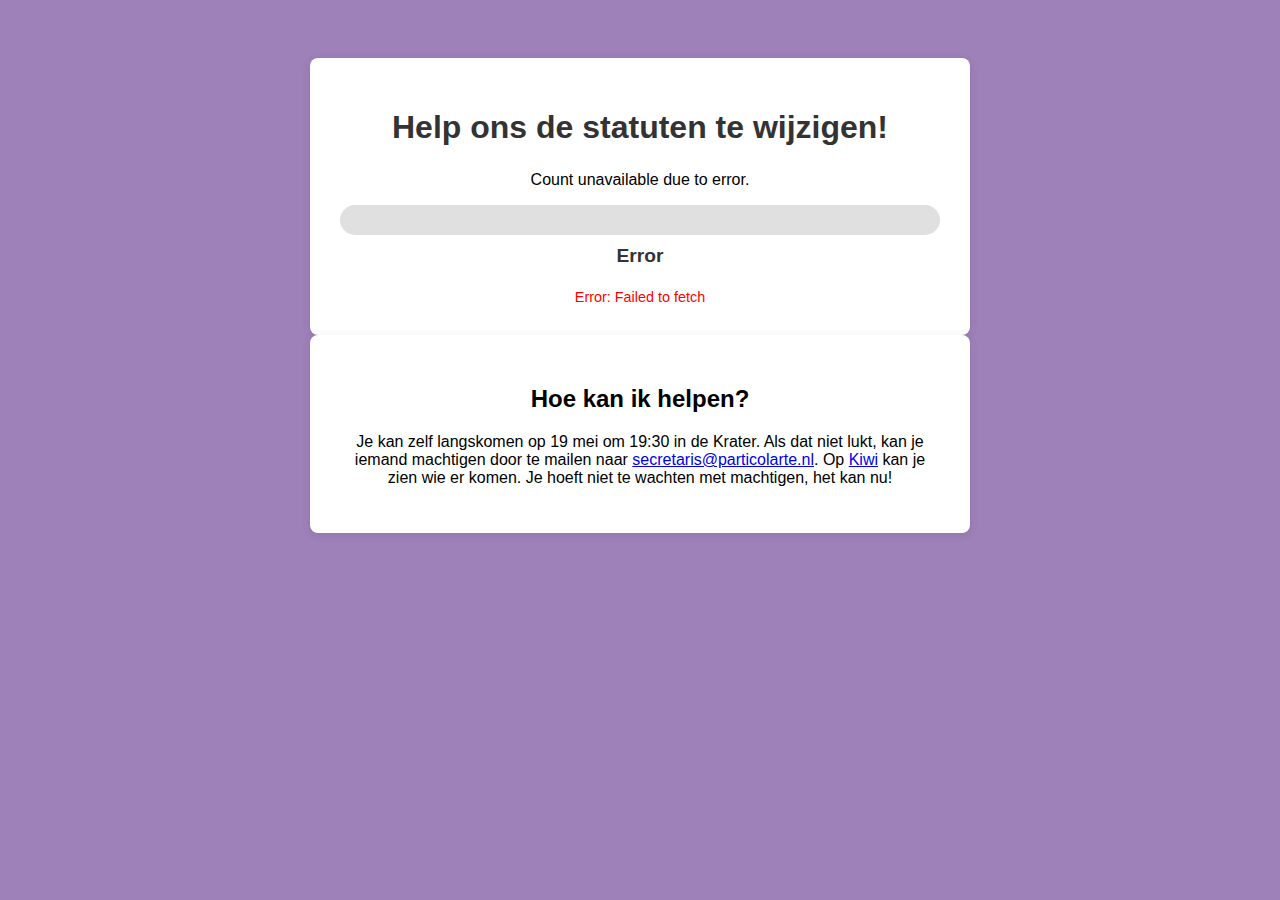
==== index.html @ f8a278a8 "change name" ====
<!DOCTYPE html>
<html lang="en">
<head>
    <meta charset="UTF-8">
    <meta name="viewport" content="width=device-width, initial-scale=1.0">
    <title>Statuten-ALV voortgang</title>
    <link rel="stylesheet" href="style.css">
    <style>
        body {
            font-family: sans-serif;
            display: flex;
            flex-direction: column; /* Stack elements vertically */
            align-items: center;
            padding-top: 50px;
            background-color: #9F81BA;
        }
    </style>
</head>
<body>
    <div class="container">
        <!-- <p>
            We hebben op dit moment 79 leden in de vereniging. Er moet tweederde daarvan gerepresenteerd zijn op de ALV. Dat zijn 56 mensen.
        </p> -->
        <h1>Help ons de statuten te wijzigen!</h1>
        <p class="people-count" id="peopleCount">Loading count...</p>
        <p> </p>
    <!-- </div>
    <div class="container">
        <h1>Current Progress</h1> -->

        <!-- Progress Bar Area -->
        <div class="progress-container">
            <div class="progress-bar-background">
                <div class="progress-bar-value" id="progressBar" role="progressbar" aria-valuenow="0" aria-valuemin="0" aria-valuemax="100">
                    <!-- Optional: Text inside the bar -->
                    <!-- <span id="progressTextInner">0%</span> -->
                </div>
            </div>
        </div>

        <!-- Percentage Text Area -->
        <div class="progress-percentage-text" id="percentageText">Loading...</div>
        <div id="errorDisplay" class="error"></div>
    </div>
    <div class="container">
        <h2>Hoe kan ik helpen?</h2>
        <p>Je kan zelf langskomen op 19 mei om 19:30 in de Krater. Als dat niet lukt, kan je iemand machtigen door te mailen naar <a href="mailto:secretaris@particolarte.nl?subject=Machtiging%20statuten-ALV&body=Hoi%20secretaris!%0A%0AIk%20wil%20graag%20%5BINSERT%20NAAM%5D%20machtigen%20voor%20de%20statuten-ALV." target="_blank">secretaris@particolarte.nl</a>. Op <a href="https://kiwi.particolarte.nl/activity/0195b56d-a763-7397-88a0-a2010992658e" target="_blank" >Kiwi</a> kan je zien wie er komen. Je hoeft niet te wachten met machtigen, het kan nu!</p>
    </div>

    <script>
        // --- Configuration ---
        // !! IMPORTANT !! Replace with YOUR *CSV* publish URL
        const SHEET_URL = 'https://docs.google.com/spreadsheets/d/e/2PACX-1vRUcIyqcUhGu8oHtG4Pw8fHvVdH6YibbYN77EcGEZqbZ_vM8fdcWvjQQYb8rzZCvZMHp67QBlbj0mts/pub?output=csv';

        // !! IMPORTANT !! Adjust indices for your specific cells
        // Percentage Cell (e.g., H6)
        const PERCENTAGE_ROW_INDEX = 7; // Row 6 is index 5
        const PERCENTAGE_COL_INDEX = 0; // Column H is index 7

        // People Count Cell (e.g., I6)
        const COUNT_ROW_INDEX = 1;    // Row 6 is index 5 (Same row as percentage)
        const COUNT_COL_INDEX = 0;    // Column I is index 8

        const POLLING_INTERVAL_MS = 15000; // Check every 15 seconds
        // --- End Configuration ---

        const progressBarElement = document.getElementById('progressBar');
        const percentageTextElement = document.getElementById('percentageText');
        const peopleCountElement = document.getElementById('peopleCount'); // Get reference to new paragraph
        const errorElement = document.getElementById('errorDisplay');

        // Renamed function to reflect it fetches multiple data points
        async function fetchAndUpdateData() {
            console.log('Fetching data...');
            errorElement.textContent = ''; // Clear previous errors
            // Set loading states
            // if (!percentageTextElement.textContent.includes('%')) percentageTextElement.textContent = 'Updating...';
            // if (!peopleCountElement.textContent.includes('people')) peopleCountElement.textContent = 'Updating count...';


            try {
                const response = await fetch(SHEET_URL + '&cachebust=' + new Date().getTime());
                if (!response.ok) throw new Error(`HTTP error! status: ${response.status}`);

                const text = await response.text();
                const rows = text.split('\n');

                // --- Extract Percentage ---
                let percentageValue = null;
                if (rows.length > PERCENTAGE_ROW_INDEX) {
                    const cols = rows[PERCENTAGE_ROW_INDEX].split(',');
                    if (cols.length > PERCENTAGE_COL_INDEX) {
                        percentageValue = cols[PERCENTAGE_COL_INDEX].replace(/^"|"$/g, ''); // Clean quotes
                    } else {
                        throw new Error(`Percentage column index ${PERCENTAGE_COL_INDEX} out of bounds.`);
                    }
                } else {
                    throw new Error(`Percentage row index ${PERCENTAGE_ROW_INDEX} out of bounds.`);
                }

                 // --- Extract People Count ---
                let peopleCountValue = null;
                // Ensure the SPECIFIC row for the count exists
                if (rows.length > COUNT_ROW_INDEX) {
                    // *** The Key Fix: Split the CORRECT row string for the count ***
                    const countCols = rows[COUNT_ROW_INDEX].split(',');
                    // Now access the column within that specific row's columns
                    if (countCols.length > COUNT_COL_INDEX) {
                        peopleCountValue = countCols[COUNT_COL_INDEX].replace(/^"|"$/g, '');
                    } else {
                         // Don't throw error here, just log it maybe, or set count to 'N/A'
                         console.warn(`Count column index ${COUNT_COL_INDEX} out of bounds.`);
                         peopleCountValue = 'N/A'; // Indicate count couldn't be found
                    }
                } else {
                    // Don't throw error here, just log it maybe, or set count to 'N/A'
                    console.warn(`Count row index ${COUNT_ROW_INDEX} out of bounds.`);
                    peopleCountValue = 'N/A'; // Indicate count couldn't be found
                }


                // --- Process and Update Percentage ---
                let numericPercentage = NaN;
                if (percentageValue !== null) {
                    numericPercentage = parseFloat(percentageValue.toString().replace('%', ''));
                }
                if (isNaN(numericPercentage)) {
                    console.error(`Invalid percentage data: "${percentageValue}"`); // Log specific error
                    percentageTextElement.textContent = 'Invalid %';
                    progressBarElement.style.width = '0%'; // Reset bar on bad data
                    progressBarElement.setAttribute('aria-valuenow', 0);
                } else {
                     if (Math.abs(numericPercentage) <= 1 && percentageValue.toString().indexOf('%') === -1) {
                         numericPercentage *= 100;
                     }
                     const validPercentage = Math.max(0, Math.min(100, numericPercentage));
                     progressBarElement.style.width = validPercentage + '%';
                     progressBarElement.setAttribute('aria-valuenow', validPercentage.toFixed(1));
                     percentageTextElement.textContent = validPercentage.toFixed(1) + '%';
                     percentageTextElement.classList.remove('loading');
                }


                // --- Process and Update People Count ---
                 // Basic check if count value looks like a number or is 'N/A'
                 if (peopleCountValue !== null && (peopleCountValue === 'N/A' || !isNaN(parseInt(peopleCountValue)))) {
                     if (peopleCountValue === 'N/A') {
                         peopleCountElement.textContent = 'Count data unavailable.';
                     } else {
                         peopleCountElement.textContent = ` We hebben op dit moment 79 leden in de vereniging. Er moet tweederde daarvan gerepresenteerd zijn op de ALV. Dat zijn 56 mensen. Er zijn op dit moment ${peopleCountValue} mensen gerepresenteerd. Dat is ${numericPercentage}% van het totaal dat we nodig hebben.`;
                     }
                 } else {
                     console.error(`Invalid count data: "${peopleCountValue}"`);
                     peopleCountElement.textContent = 'Invalid count data.';
                 }
                 peopleCountElement.classList.remove('loading'); // Remove loading class if any

            } catch (error) {
                console.error('Failed to fetch or update data:', error);
                // Display general error and reset UI elements
                errorElement.textContent = `Error: ${error.message}`;
                percentageTextElement.textContent = 'Error';
                progressBarElement.style.width = '0%';
                progressBarElement.setAttribute('aria-valuenow', 0);
                peopleCountElement.textContent = 'Count unavailable due to error.'; // Update count display on error
            }
        }

        // Initial fetch
        fetchAndUpdateData();

        // Set up polling
        setInterval(fetchAndUpdateData, POLLING_INTERVAL_MS);

    </script>
</body>
</html>
---- style.css ----
.container {
    width: 80%;
    max-width: 600px;
    background-color: #fff;
    padding: 30px;
    border-radius: 8px;
    box-shadow: 0 2px 10px rgba(0,0,0,0.1);
    text-align: center;
}
h1 {
    margin-bottom: 25px;
    color: #333;
}
/* Progress Bar Styles */
.progress-container {
    width: 100%;
    margin-bottom: 10px; /* Space between bar and text */
}
.progress-bar-background {
    width: 100%;
    height: 30px;
    background-color: #e0e0e0; /* Light grey background */
    border-radius: 15px;      /* Rounded corners */
    overflow: hidden;         /* Keep inner bar contained */
    position: relative;       /* For potential future text overlay */
}
.progress-bar-value {
    height: 100%;
    width: 0%; /* Start at 0% */
    background-color: #007C89; /* Green progress color */
    border-radius: 15px;
    transition: width 0.5s ease-in-out; /* Smooth animation */
    text-align: center; /* Center text if added inside */
    color: white;      /* Text color if added inside */
    line-height: 30px; /* Vertically center text if added inside */
    font-weight: bold;
}
/* Text Display (separate from bar) */
.progress-percentage-text {
    font-size: 1.2em;
    font-weight: bold;
    color: #333;
    margin-top: 10px;
    min-height: 1.5em; /* Prevent layout shift */
}
.loading { color: #aaa; }
.error { color: red; font-size: 0.9em; margin-top: 15px; }
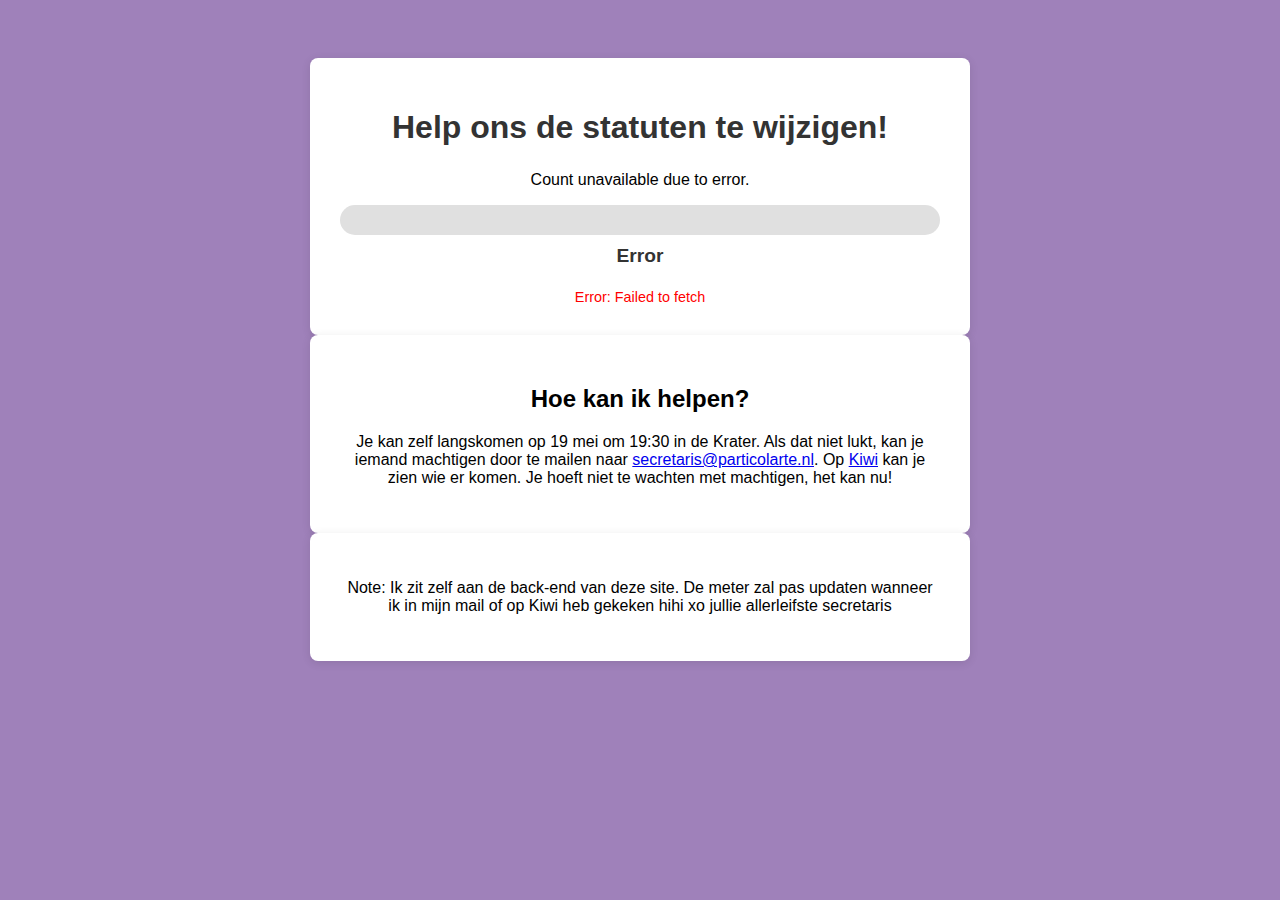
==== commit 3ba7af20: "add discmlaimer" ====
--- a/index.html
+++ b/index.html
@@ -46,7 +46,10 @@
         <h2>Hoe kan ik helpen?</h2>
         <p>Je kan zelf langskomen op 19 mei om 19:30 in de Krater. Als dat niet lukt, kan je iemand machtigen door te mailen naar <a href="mailto:secretaris@particolarte.nl?subject=Machtiging%20statuten-ALV&body=Hoi%20secretaris!%0A%0AIk%20wil%20graag%20%5BINSERT%20NAAM%5D%20machtigen%20voor%20de%20statuten-ALV." target="_blank">secretaris@particolarte.nl</a>. Op <a href="https://kiwi.particolarte.nl/activity/0195b56d-a763-7397-88a0-a2010992658e" target="_blank" >Kiwi</a> kan je zien wie er komen. Je hoeft niet te wachten met machtigen, het kan nu!</p>
     </div>
-
+    <break></break>
+    <div class="container">
+        <p>Note: Ik zit zelf aan de back-end van deze site. De meter zal pas updaten wanneer ik in mijn mail of op Kiwi heb gekeken hihi xo jullie allerleifste secretaris</p>
+    </div>
     <script>
         // --- Configuration ---
         // !! IMPORTANT !! Replace with YOUR *CSV* publish URL
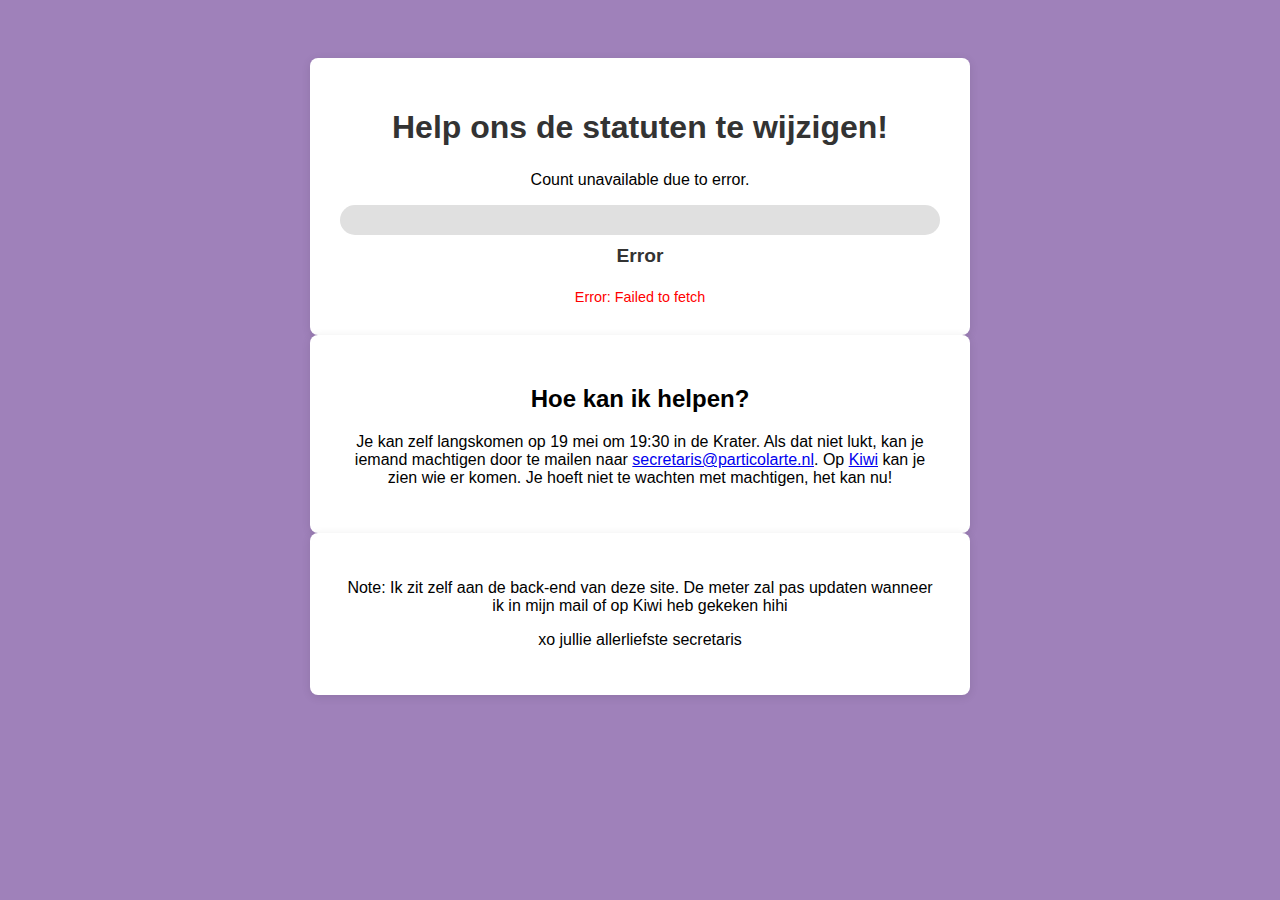
==== commit 5221b9e8: "fix typo" ====
--- a/index.html
+++ b/index.html
@@ -48,7 +48,8 @@
     </div>
     <break></break>
     <div class="container">
-        <p>Note: Ik zit zelf aan de back-end van deze site. De meter zal pas updaten wanneer ik in mijn mail of op Kiwi heb gekeken hihi xo jullie allerleifste secretaris</p>
+        <p>Note: Ik zit zelf aan de back-end van deze site. De meter zal pas updaten wanneer ik in mijn mail of op Kiwi heb gekeken hihi</p>
+        <p>xo jullie allerliefste secretaris</p>
     </div>
     <script>
         // --- Configuration ---
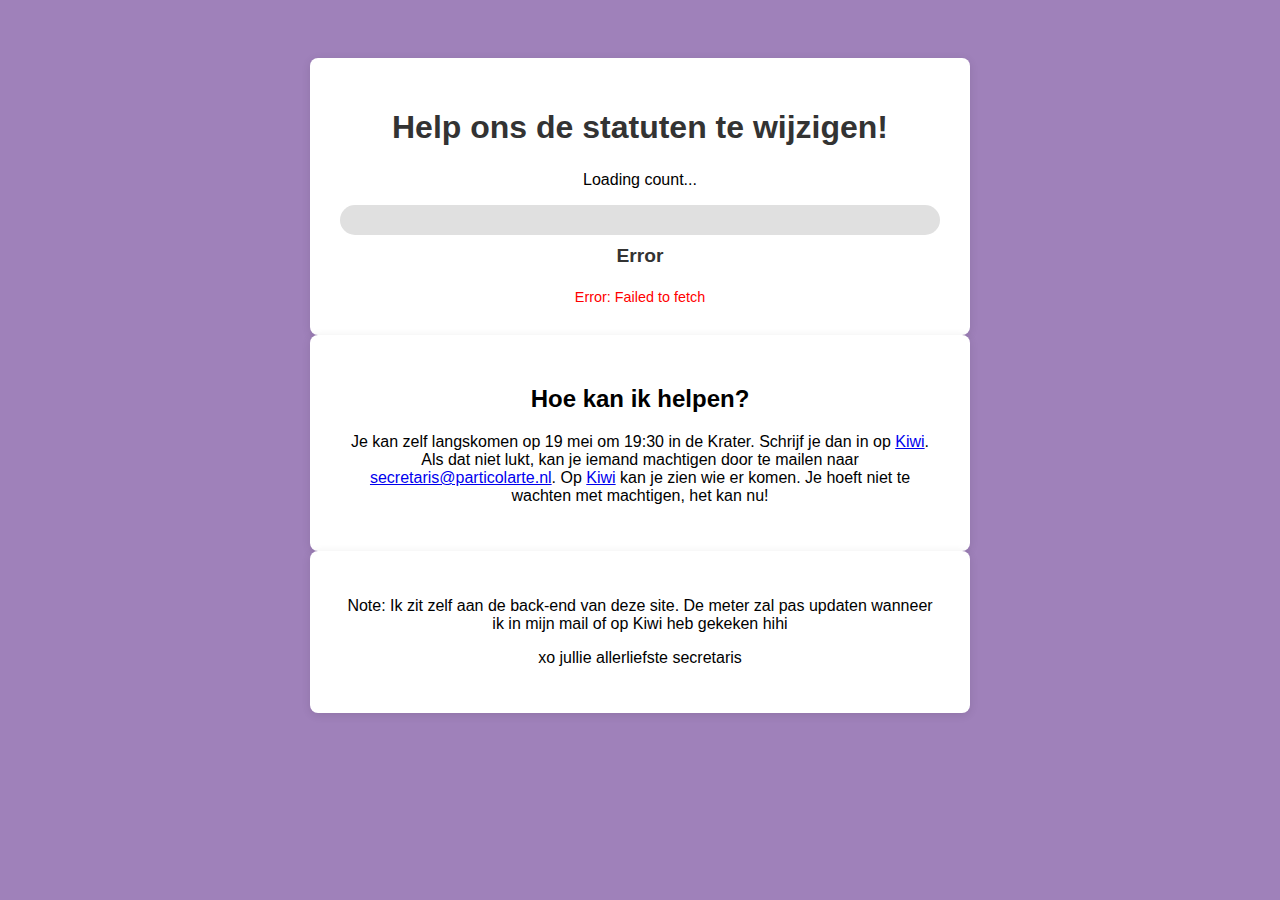
==== commit c31263c7: "add right numbers, also fetched from google doc" ====
--- a/index.html
+++ b/index.html
@@ -22,7 +22,9 @@
             We hebben op dit moment 79 leden in de vereniging. Er moet tweederde daarvan gerepresenteerd zijn op de ALV. Dat zijn 56 mensen.
         </p> -->
         <h1>Help ons de statuten te wijzigen!</h1>
-        <p class="people-count" id="peopleCount">Loading count...</p>
+        <p class="amount-members" id = "amountMembers">Loading count...</p>
+        <!-- <p class="members-needed" id="membersNeeded">Loading count...</p> -->
+        <!-- <p class="people-count" id="peopleCount">Loading count...</p> -->
         <p> </p>
     <!-- </div>
     <div class="container">
@@ -44,7 +46,7 @@
     </div>
     <div class="container">
         <h2>Hoe kan ik helpen?</h2>
-        <p>Je kan zelf langskomen op 19 mei om 19:30 in de Krater. Als dat niet lukt, kan je iemand machtigen door te mailen naar <a href="mailto:secretaris@particolarte.nl?subject=Machtiging%20statuten-ALV&body=Hoi%20secretaris!%0A%0AIk%20wil%20graag%20%5BINSERT%20NAAM%5D%20machtigen%20voor%20de%20statuten-ALV." target="_blank">secretaris@particolarte.nl</a>. Op <a href="https://kiwi.particolarte.nl/activity/0195b56d-a763-7397-88a0-a2010992658e" target="_blank" >Kiwi</a> kan je zien wie er komen. Je hoeft niet te wachten met machtigen, het kan nu!</p>
+        <p>Je kan zelf langskomen op 19 mei om 19:30 in de Krater. Schrijf je dan in op <a href="https://kiwi.particolarte.nl/activity/0195b56d-a763-7397-88a0-a2010992658e" target="_blank" >Kiwi</a>. Als dat niet lukt, kan je iemand machtigen door te mailen naar <a href="mailto:secretaris@particolarte.nl?subject=Machtiging%20statuten-ALV&body=Hoi%20secretaris!%0A%0AIk%20wil%20graag%20%5BINSERT%20NAAM%5D%20machtigen%20voor%20de%20statuten-ALV." target="_blank">secretaris@particolarte.nl</a>. Op <a href="https://kiwi.particolarte.nl/activity/0195b56d-a763-7397-88a0-a2010992658e" target="_blank" >Kiwi</a> kan je zien wie er komen. Je hoeft niet te wachten met machtigen, het kan nu!</p>
     </div>
     <break></break>
     <div class="container">
@@ -65,12 +67,21 @@
         const COUNT_ROW_INDEX = 1;    // Row 6 is index 5 (Same row as percentage)
         const COUNT_COL_INDEX = 0;    // Column I is index 8
 
+        const MEM_ROW_INDEX = 15;
+        const MEM_COL_INDEX = 0;
+
+        const NEED_ROW_INDEX = 4;
+        const NEED_COL_INDEX = 0;
+
         const POLLING_INTERVAL_MS = 15000; // Check every 15 seconds
+
         // --- End Configuration ---
 
         const progressBarElement = document.getElementById('progressBar');
         const percentageTextElement = document.getElementById('percentageText');
         const peopleCountElement = document.getElementById('peopleCount'); // Get reference to new paragraph
+        const amountMembersElement = document.getElementById('amountMembers');
+        const membersNeededElement = document.getElementById('membersNeeded');
         const errorElement = document.getElementById('errorDisplay');
 
         // Renamed function to reflect it fetches multiple data points
@@ -144,20 +155,86 @@
                      percentageTextElement.classList.remove('loading');
                 }
 
+                 // --- Extract People Count ---
+                 let amountMembersValue = null;
+                // Ensure the SPECIFIC row for the count exists
+                if (rows.length > MEM_ROW_INDEX) {
+                    // *** The Key Fix: Split the CORRECT row string for the count ***
+                    const countCols = rows[MEM_ROW_INDEX].split(',');
+                    // Now access the column within that specific row's columns
+                    if (countCols.length > MEM_COL_INDEX) {
+                        amountMembersValue = countCols[MEM_COL_INDEX].replace(/^"|"$/g, '');
+                    } else {
+                         // Don't throw error here, just log it maybe, or set count to 'N/A'
+                         console.warn(`Count column index ${MEM_COL_INDEX} out of bounds.`);
+                         amountMembersValue = 'N/A'; // Indicate count couldn't be found
+                    }
+                } else {
+                    // Don't throw error here, just log it maybe, or set count to 'N/A'
+                    console.warn(`Count row index ${MEM_ROW_INDEX} out of bounds.`);
+                    amountMembersValue = 'N/A'; // Indicate count couldn't be found
+                }
+
+                // --- Extract People Count ---
+                let membersNeededValue = null;
+                // Ensure the SPECIFIC row for the count exists
+                if (rows.length > NEED_ROW_INDEX) {
+                    // *** The Key Fix: Split the CORRECT row string for the count ***
+                    const countCols = rows[NEED_ROW_INDEX].split(',');
+                    // Now access the column within that specific row's columns
+                    if (countCols.length > NEED_COL_INDEX) {
+                        membersNeededValue = countCols[NEED_COL_INDEX].replace(/^"|"$/g, '');
+                    } else {
+                         // Don't throw error here, just log it maybe, or set count to 'N/A'
+                         console.warn(`Count column index ${NEED_COL_INDEX} out of bounds.`);
+                         membersNeededValue = 'N/A'; // Indicate count couldn't be found
+                    }
+                } else {
+                    // Don't throw error here, just log it maybe, or set count to 'N/A'
+                    console.warn(`Count row index ${NEED_ROW_INDEX} out of bounds.`);
+                    membersNeededValue = 'N/A'; // Indicate count couldn't be found
+                }
+
 
                 // --- Process and Update People Count ---
                  // Basic check if count value looks like a number or is 'N/A'
-                 if (peopleCountValue !== null && (peopleCountValue === 'N/A' || !isNaN(parseInt(peopleCountValue)))) {
-                     if (peopleCountValue === 'N/A') {
-                         peopleCountElement.textContent = 'Count data unavailable.';
+
+                 if (amountMembersValue !== null && (amountMembersValue === 'N/A' || !isNaN(parseInt(amountMembersValue)))) {
+                     if (amountMembersValue === 'N/A') {
+                        amountMembersElement.textContent = 'Count data unavailable.';
                      } else {
-                         peopleCountElement.textContent = ` We hebben op dit moment 79 leden in de vereniging. Er moet tweederde daarvan gerepresenteerd zijn op de ALV. Dat zijn 56 mensen. Er zijn op dit moment ${peopleCountValue} mensen gerepresenteerd. Dat is ${numericPercentage}% van het totaal dat we nodig hebben.`;
+                        amountMembersElement.textContent = ` We hebben op dit moment ${amountMembersValue} leden in de vereniging. Er moet tweederde daarvan gerepresenteerd zijn op de ALV. Dat zijn ${membersNeededValue} mensen.  Er zijn op dit moment ${peopleCountValue} mensen gerepresenteerd. Dat is ${numericPercentage}% van het totaal dat we nodig hebben.`;
                      }
                  } else {
                      console.error(`Invalid count data: "${peopleCountValue}"`);
-                     peopleCountElement.textContent = 'Invalid count data.';
+                     amountMembersElement.textContent = 'Invalid count data.';
                  }
-                 peopleCountElement.classList.remove('loading'); // Remove loading class if any
+                 amountMembersElement.classList.remove('loading'); // Remove loading class if any
+
+                //  if (membersNeededValue !== null && (membersNeededValue === 'N/A' || !isNaN(parseInt(membersNeededValue)))) {
+                //      if (membersNeededValue === 'N/A') {
+                //          membersNeededElement.textContent = 'Count data unavailable.';
+                //      } else {
+                //          membersNeededElement.textContent = ` Er moet tweederde daarvan gerepresenteerd zijn op de ALV. Dat zijn ${membersNeededValue} mensen. `;
+                //      }
+                //  } else {
+                //      console.error(`Invalid count data: "${membersNeededValue}"`);
+                //      membersNeededElement.textContent = 'Invalid count data.';
+                //  }
+
+                //  peopleCountElement.classList.remove('loading'); // Remove loading class if any
+
+                //  if (peopleCountValue !== null && (peopleCountValue === 'N/A' || !isNaN(parseInt(peopleCountValue)))) {
+                //      if (peopleCountValue === 'N/A') {
+                //          peopleCountElement.textContent = 'Count data unavailable.';
+                //      } else {
+                //          peopleCountElement.textContent = ` Er zijn op dit moment ${peopleCountValue} mensen gerepresenteerd. Dat is ${numericPercentage}% van het totaal dat we nodig hebben.`;
+                //      }
+                //  } else {
+                //      console.error(`Invalid count data: "${peopleCountValue}"`);
+                //      peopleCountElement.textContent = 'Invalid count data.';
+                //  }
+                //  peopleCountElement.classList.remove('loading'); // Remove loading class if any
 
             } catch (error) {
                 console.error('Failed to fetch or update data:', error);
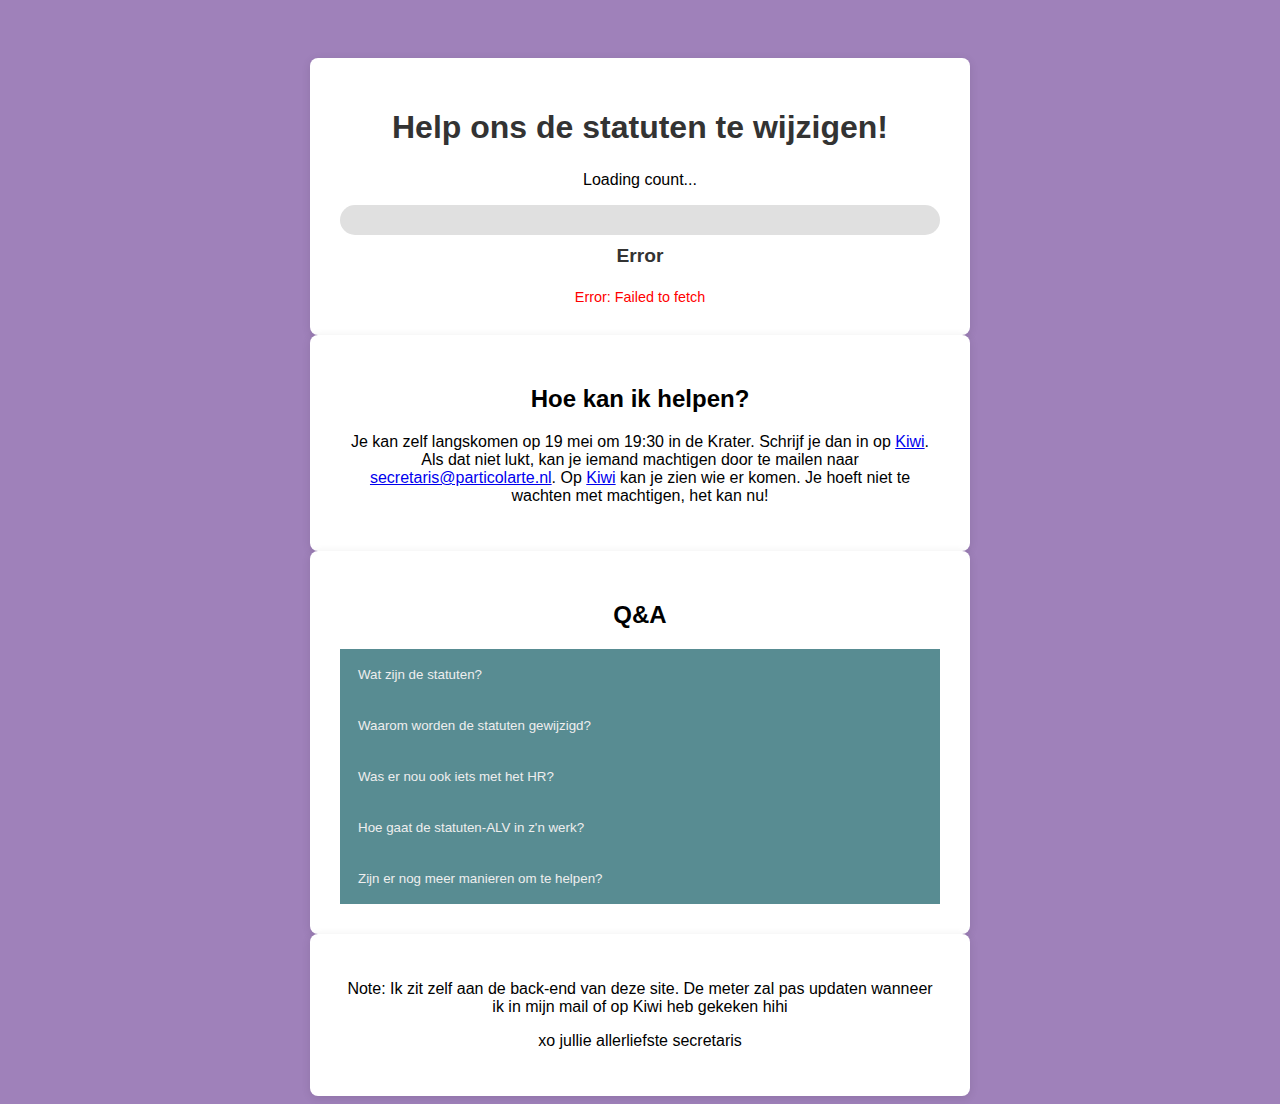
==== commit d8b017ec: "add Q&A" ====
--- a/index.html
+++ b/index.html
@@ -14,6 +14,35 @@
             padding-top: 50px;
             background-color: #9F81BA;
         }
+         /* Style the buttons that are used to open and close the accordion panel */
+        .accordion {
+            background-color: #588c92;
+            color: #eee;
+            cursor: pointer;
+            padding: 18px;
+            width: 100%;
+            text-align: left;
+            border: none;
+            outline: none;
+            transition: 0.4s;
+        }
+        
+        /* Add a background color to the button if it is clicked on (add the .active class with JS), and when you move the mouse over it (hover) */
+        .accordion:hover {
+            background-color: #ccc;
+        }
+
+        .active {
+            background-color: #789fa3;   
+        }
+        
+        /* Style the accordion panel. Note: hidden by default */
+        .panel {
+            padding: 0 18px;
+            background-color: rgb(235, 235, 235);
+            display: none;
+            overflow: hidden;
+        } 
     </style>
 </head>
 <body>
@@ -49,6 +78,30 @@
         <p>Je kan zelf langskomen op 19 mei om 19:30 in de Krater. Schrijf je dan in op <a href="https://kiwi.particolarte.nl/activity/0195b56d-a763-7397-88a0-a2010992658e" target="_blank" >Kiwi</a>. Als dat niet lukt, kan je iemand machtigen door te mailen naar <a href="mailto:secretaris@particolarte.nl?subject=Machtiging%20statuten-ALV&body=Hoi%20secretaris!%0A%0AIk%20wil%20graag%20%5BINSERT%20NAAM%5D%20machtigen%20voor%20de%20statuten-ALV." target="_blank">secretaris@particolarte.nl</a>. Op <a href="https://kiwi.particolarte.nl/activity/0195b56d-a763-7397-88a0-a2010992658e" target="_blank" >Kiwi</a> kan je zien wie er komen. Je hoeft niet te wachten met machtigen, het kan nu!</p>
     </div>
     <break></break>
+    <div class="container">
+        <h2>Q&A</h2>
+        <button class="accordion">Wat zijn de statuten?</button>
+        <div class="panel">
+            <p>In de statuten zijn de belangrijkste regels van de vereniging vastgelegd. Een soort gondwet van Particolarte dus. Dingen als het doel van de vereniging, regels rondom het lidmaatschap en ALV's en bijvoorbeeld ook hoe de statuten weer gewijzigd kunnen worden. Daarvoor is zoals je ondertussen wel weet een opkomstdrempel van 2/3 van de leden. </p>
+        </div>
+        <button class="accordion">Waarom worden de statuten gewijzigd?</button>
+        <div class="panel">
+            <p>In 2021 is de Wet bestuur en toezicht rechtspersonen (WBTR) ingestemd. Daarin werd vastgesteld dat we in onze statuten moeten hebben staan wat er gebeurt wanneer het bestuur langdurig uitvalt (belet en ontstentenis). Wij hebben dit nog niet in onze statuten staan. Daarom moet dit nu gewijzigd worden om weer aan de wet te voldoen. Daarnaast zijn onze statuten niet veranderd sinds de vereniging is opgericht, en is het hoog tijd voor een update. </p>
+        </div>
+        <button class="accordion">Was er nou ook iets met het HR?</button>
+        <div class="panel">
+            <p>Aangezien we toch bezig zijn met het wijzigen van officiële documenten, nemen we ook meteen ons huishoudelijk reglement (HR) mee. Het HR is makkelijker te veranderen dan de statuten, hier is alleen een meerderheid op een ALV voor nodig, zonder opkomstdrempel. We hebben het HR zo aangepast dat het bij de nieuwe statuten aansluit en weer up-to-date is met de huidide gang van zaken binnen de vereniging. We gaan het HR dus ook instemmen op de statuten-ALV. </p>
+        </div>
+        <button class="accordion">Hoe gaat de statuten-ALV in z'n werk?</button>
+        <div class="panel">
+            <p>De herschreven versies van de statuten en het HR worden uiterlijk vijf dagen voor de ALV, maar als het goed is al een week eerder, naar jullie opgestuurd. Wij willen jullie vragen om deze ook van tevoren door te lezen, en eventuele discussiepunten uiterlijk 15 mei naar ons te mailen (<a href="mailto:bestuurd@particolarte.nl">bestuur@particolarte.nl</a>). Ons doel is namelijk om de ALV zo efficiënt mogelijk te laten verlopen, en daarom zullen we alleen punten bespreken die naar ons opgestuurd zijn. Er kunnen dus <b>geen</b> nieuwe punten ingebracht worden op de ALV. Op de ALV zullen we de opgestuurde punten bespreken en dan hopelijk de nieuwe versie van de statuten en het HR instemmen, om daarna lekker door te gaan naar de borrel. </p>
+        </div>
+        <button class="accordion">Zijn er nog meer manieren om te helpen?</button>
+        <div class="panel">
+            <p>Altijd! Ten eerste kan je andere particonauten vragen of ze al iemand gemachtigd hebben (en ze dan niet meer loslaten tot ze een mailtje hebben gestuurd). Je kan een statuten-lees-uurtje organiseren. Je kan op de bar in de Krater gaan staan en mensen vertellen om naar de ALV te komen. Je kan iemands telefoom uit hun handen trekken en zelf een machtiging maar de secretaris sturen - oh nee, doe dat toch maar niet. Iemand moet wel zelf mailen.
+                Als laatste kan je iets liefs zeggen tegen de statutenwerkgroep, want zij hebben al maanden(jaren?)lang gewerkt aan de statuten zodat wij gewoon kunnen voortbestaan :)</p>
+        </div>
+    </div>
     <div class="container">
         <p>Note: Ik zit zelf aan de back-end van deze site. De meter zal pas updaten wanneer ik in mijn mail of op Kiwi heb gekeken hihi</p>
         <p>xo jullie allerliefste secretaris</p>
@@ -253,6 +306,25 @@
         // Set up polling
         setInterval(fetchAndUpdateData, POLLING_INTERVAL_MS);
 
+        var acc = document.getElementsByClassName("accordion");
+        var i;
+
+        for (i = 0; i < acc.length; i++) {
+        acc[i].addEventListener("click", function() {
+            /* Toggle between adding and removing the "active" class,
+            to highlight the button that controls the panel */
+            this.classList.toggle("active");
+
+            /* Toggle between hiding and showing the active panel */
+            var panel = this.nextElementSibling;
+            if (panel.style.display === "block") {
+            panel.style.display = "none";
+            } else {
+            panel.style.display = "block";
+            }
+        });
+        } 
+
     </script>
 </body>
 </html>--- a/style.css
+++ b/style.css
@@ -44,4 +44,5 @@
     min-height: 1.5em; /* Prevent layout shift */
 }
 .loading { color: #aaa; }
-.error { color: red; font-size: 0.9em; margin-top: 15px; }+.error { color: red; font-size: 0.9em; margin-top: 15px; }
+
